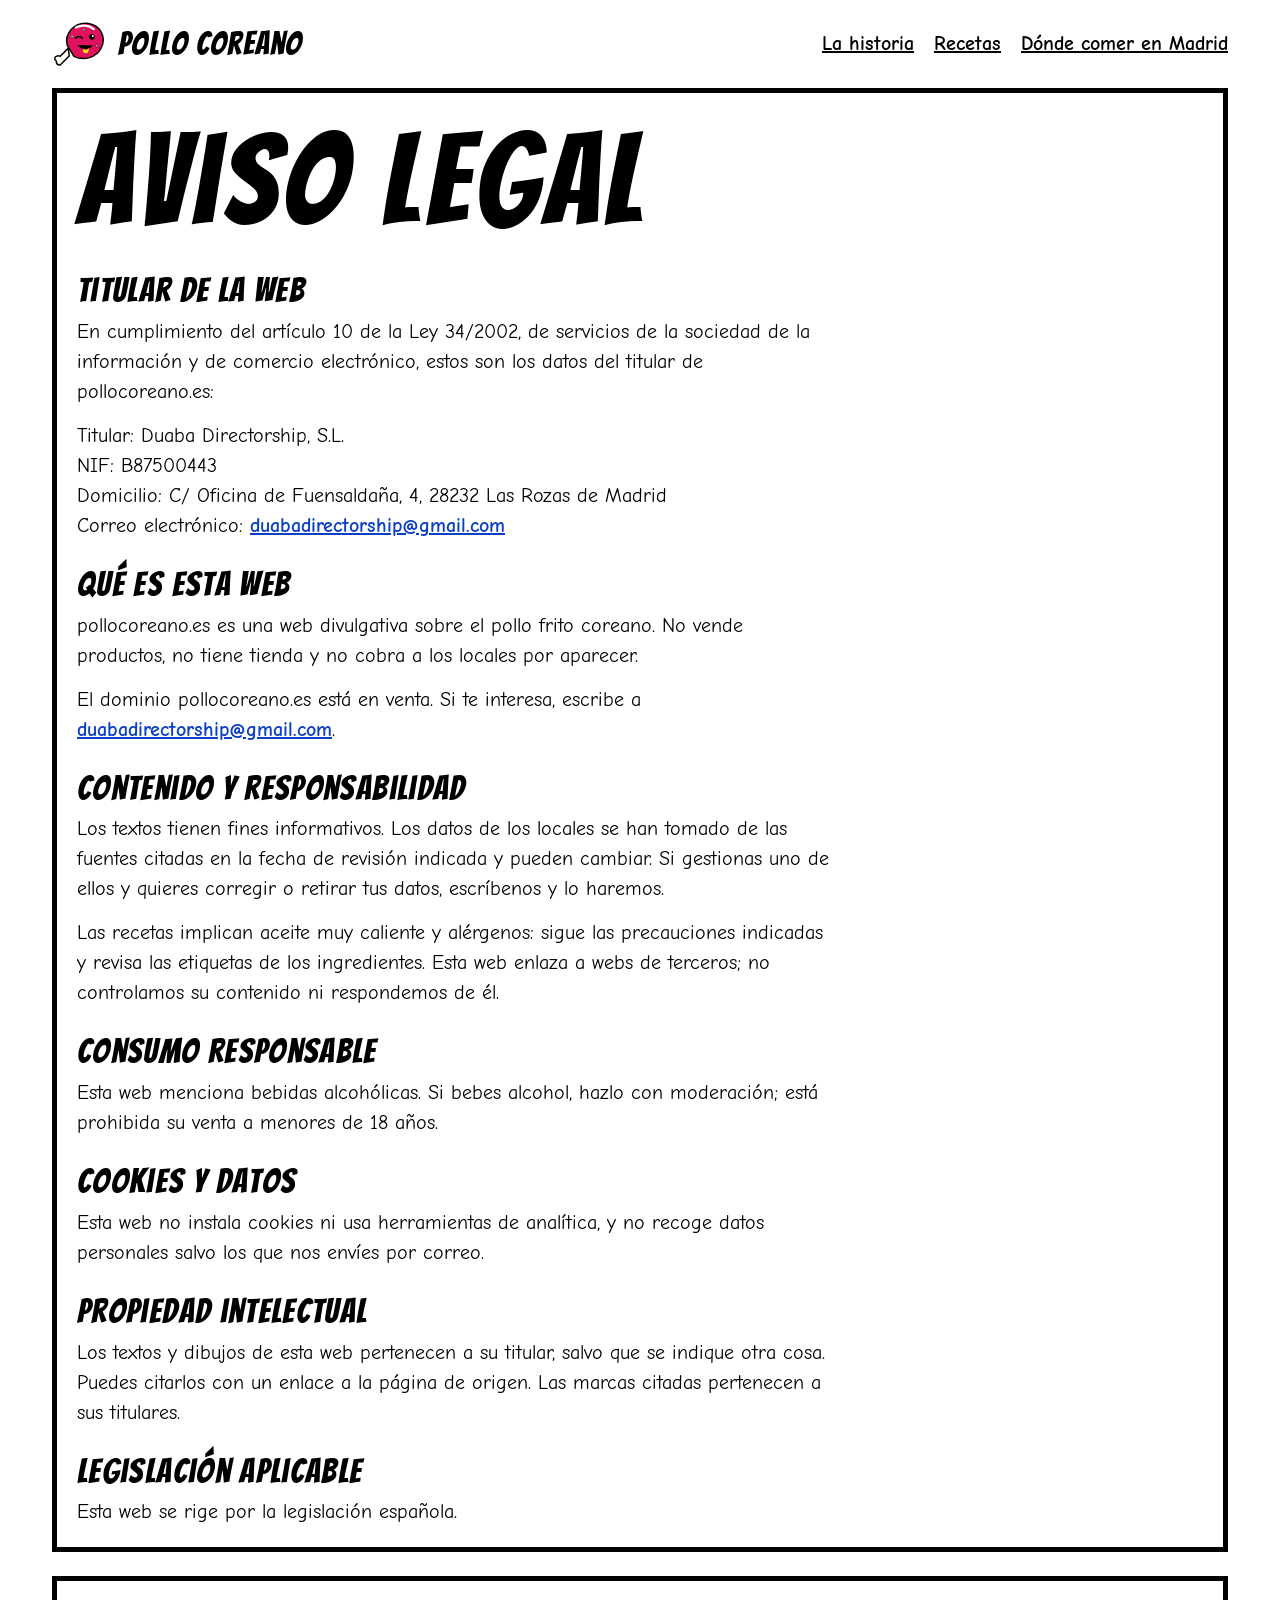
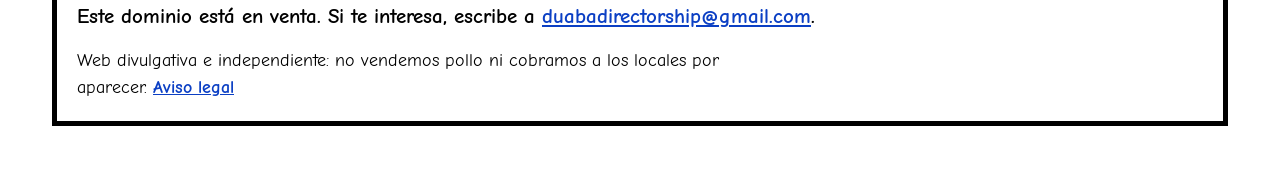
==== aviso-legal/index.html @ 1c5e1cfe "Primera versión de pollocoreano.es Co-Authored-By: Claude Opus 5.5 <noreply@anthropic.com> Claude-Se" ====
<!doctype html>
<html lang="es"><head><meta charset="utf-8"><meta name="viewport" content="width=device-width,initial-scale=1">
<title>Aviso legal de pollocoreano.es</title><meta name="description" content="Titular y condiciones de uso de pollocoreano.es.">
<link rel="canonical" href="https://pollocoreano.es/aviso-legal/"><link rel="icon" href="/logo.svg" type="image/svg+xml">
<meta property="og:title" content="Aviso legal de pollocoreano.es"><meta property="og:description" content="Titular y condiciones de uso de pollocoreano.es."><meta property="og:url" content="https://pollocoreano.es/aviso-legal/"><meta property="og:type" content="website"><meta property="og:locale" content="es_ES">
<link rel="stylesheet" href="/estilo.css"></head>
<body><div class="pagina">
<header class="cabecera"><a class="marca" href="/"><img src="/logo.svg" alt="" width="56" height="56">pollo coreano</a><nav aria-label="Principal"><a href="/">La historia</a><a href="/recetas/">Recetas</a><a href="/donde-comer-madrid/">Dónde comer en Madrid</a></nav></header>
<main><article class="legal vineta"><h1>Aviso legal</h1>
<h2>Titular de la web</h2><p>En cumplimiento del artículo 10 de la Ley 34/2002, de servicios de la sociedad de la información y de comercio electrónico, estos son los datos del titular de pollocoreano.es:</p>
<p>Titular: Duaba Directorship, S.L.<br>NIF: B87500443<br>Domicilio: C/ Oficina de Fuensaldaña, 4, 28232 Las Rozas de Madrid<br>Correo electrónico: <a href="mailto:duabadirectorship@gmail.com">duabadirectorship@gmail.com</a></p>
<h2>Qué es esta web</h2><p>pollocoreano.es es una web divulgativa sobre el pollo frito coreano. No vende productos, no tiene tienda y no cobra a los locales por aparecer.</p><p>El dominio pollocoreano.es está en venta. Si te interesa, escribe a <a href="mailto:duabadirectorship@gmail.com">duabadirectorship@gmail.com</a>.</p>
<h2>Contenido y responsabilidad</h2><p>Los textos tienen fines informativos. Los datos de los locales se han tomado de las fuentes citadas en la fecha de revisión indicada y pueden cambiar. Si gestionas uno de ellos y quieres corregir o retirar tus datos, escríbenos y lo haremos.</p><p>Las recetas implican aceite muy caliente y alérgenos: sigue las precauciones indicadas y revisa las etiquetas de los ingredientes. Esta web enlaza a webs de terceros; no controlamos su contenido ni respondemos de él.</p>
<h2>Consumo responsable</h2><p>Esta web menciona bebidas alcohólicas. Si bebes alcohol, hazlo con moderación; está prohibida su venta a menores de 18 años.</p>
<h2>Cookies y datos</h2><p>Esta web no instala cookies ni usa herramientas de analítica, y no recoge datos personales salvo los que nos envíes por correo.</p>
<h2>Propiedad intelectual</h2><p>Los textos y dibujos de esta web pertenecen a su titular, salvo que se indique otra cosa. Puedes citarlos con un enlace a la página de origen. Las marcas citadas pertenecen a sus titulares.</p>
<h2>Legislación aplicable</h2><p>Esta web se rige por la legislación española.</p></article></main>
<footer class="pie"><p class="venta">Este dominio está en venta. Si te interesa, escribe a <a href="mailto:duabadirectorship@gmail.com">duabadirectorship@gmail.com</a>.</p>
<p>Web divulgativa e independiente: no vendemos pollo ni cobramos a los locales por aparecer. <a href="/aviso-legal/">Aviso legal</a></p></footer>
</div></body></html>
---- estilo.css ----
@import url('/fuentes/fuentes.css');
:root{--tinta:#000;--papel:#fff;--amarillo:#FFE500;--rosa:#E0115F;--azul:#0B3FC4;--borde:5px solid #000}
*{box-sizing:border-box}
html{scroll-behavior:smooth;-webkit-text-size-adjust:100%}
@media (prefers-reduced-motion:reduce){html{scroll-behavior:auto}*{transition:none!important;animation:none!important}}
body{margin:0;background:var(--papel);color:var(--tinta);font:400 20px/1.5 'Comic Neue','Comic Sans MS',sans-serif}
.pagina{max-width:1240px;margin:0 auto;padding:16px clamp(16px,3vw,32px) 48px}
a{color:var(--azul);font-weight:700}a:hover{color:var(--rosa)}
:focus-visible{outline:4px solid var(--rosa);outline-offset:3px}
h1,h2,h3{font-family:'Bangers','Comic Neue',sans-serif;font-weight:400;letter-spacing:.04em;line-height:1.05;margin:0}
h1{font-size:clamp(52px,10vw,132px)}
h2{font-size:clamp(36px,5vw,56px)}
h3{font-size:34px}
p{margin:0 0 .7em;max-width:38em}p:last-child{margin-bottom:0}
.cabecera{display:flex;flex-wrap:wrap;align-items:center;justify-content:space-between;gap:8px 24px;padding-bottom:16px}
.marca{display:flex;align-items:center;gap:10px;color:#000;text-decoration:none;font:400 32px/1 'Bangers',sans-serif;letter-spacing:.04em}
.marca img{width:56px;height:56px}
.cabecera nav{display:flex;flex-wrap:wrap;gap:4px 20px}
.cabecera nav a{color:#000;padding:10px 0;font-size:20px}
.cabecera nav a[aria-current]{color:var(--rosa)}
.portada{position:relative;display:grid;grid-template-columns:minmax(0,1.7fr) minmax(0,1fr);gap:16px;align-items:center;border:var(--borde);padding:clamp(20px,4vw,44px);background-color:var(--amarillo);background-image:radial-gradient(#00000022 2px,transparent 2.5px);background-size:12px 12px;margin-bottom:16px}
.portada img{width:100%;max-width:360px;justify-self:center;height:auto}
.portada .intro{font-size:23px;font-weight:700;margin-top:18px}
.bum{font:400 clamp(44px,6vw,76px)/1 'Jua',sans-serif;color:var(--rosa);transform:rotate(-6deg);display:inline-block;margin-bottom:8px;-webkit-text-stroke:0}
.vinetas{display:grid;grid-template-columns:repeat(auto-fit,minmax(min(300px,100%),1fr));gap:16px;margin-bottom:16px}
.vineta{border:var(--borde);padding:20px;background:#fff}
.vineta h3,.vineta h2{margin-bottom:8px}
.amarilla{background:var(--amarillo)}
.rosa{background:var(--rosa);color:#fff}.rosa a{color:#fff}
.azul{background:var(--azul);color:#fff}.azul a{color:#fff}.azul a:hover,.rosa a:hover{color:var(--amarillo)}
.ancha{grid-column:1/-1}
.titular{margin:32px 0 14px}
.grande{font-size:23px;font-weight:700}
.bocadillo{position:relative;border:4px solid #000;border-radius:28px;background:#fff;color:#000;padding:14px 20px;font-weight:700;margin:12px 0 22px;max-width:30em}
.bocadillo::after{content:"";position:absolute;left:44px;bottom:-20px;width:26px;height:20px;background:#fff;border:4px solid #000;border-top:0;border-right:0;transform:skewX(32deg);border-bottom-left-radius:4px}
.tipo{font:400 30px/1.1 'Jua',sans-serif;color:var(--rosa);display:block;margin-bottom:2px}
.rosa .tipo,.azul .tipo{color:var(--amarillo)}
.vineta .boton,.boton{display:inline-block;min-height:44px;padding:9px 18px;border:4px solid #000;background:var(--amarillo);color:#000;font-weight:700;text-decoration:none;box-shadow:5px 5px 0 #000;margin:8px 8px 0 0}
.vineta .boton:hover,.boton:hover{color:#000;background:#fff}
.boton:active{transform:translate(5px,5px);box-shadow:none}
.dato{font-size:18px}
.local h3{margin-bottom:2px}
.local address{font-style:normal;font-weight:700;margin-bottom:8px}
.fuente{font-size:17px;margin-top:10px}
ol.pasos{list-style:none;counter-reset:p;margin:0;padding:0;display:grid;grid-template-columns:repeat(auto-fit,minmax(min(270px,100%),1fr));gap:16px}
ol.pasos>li{counter-increment:p;border:var(--borde);padding:52px 18px 18px;position:relative;background:#fff}
ol.pasos>li::before{content:counter(p);position:absolute;top:-5px;left:-5px;width:46px;height:46px;background:#000;color:var(--amarillo);display:grid;place-items:center;font:400 30px/1 'Bangers',sans-serif}
ul.ingredientes{margin:0;padding-left:22px}
.receta{margin-bottom:40px;scroll-margin-top:12px}
.receta .vinetas{margin:14px 0 16px}
.indice{display:flex;flex-wrap:wrap;gap:0 4px;margin-bottom:24px}
.pie{border:var(--borde);padding:20px;margin-top:24px;background-color:#fff;font-size:18px}
.pie .venta{font-size:21px;font-weight:700}
.legal h2{font-size:34px;margin:26px 0 8px}
@media (max-width:720px){body{font-size:19px}.portada{grid-template-columns:1fr}.portada img{max-width:210px;grid-row:1}.marca{font-size:28px}}
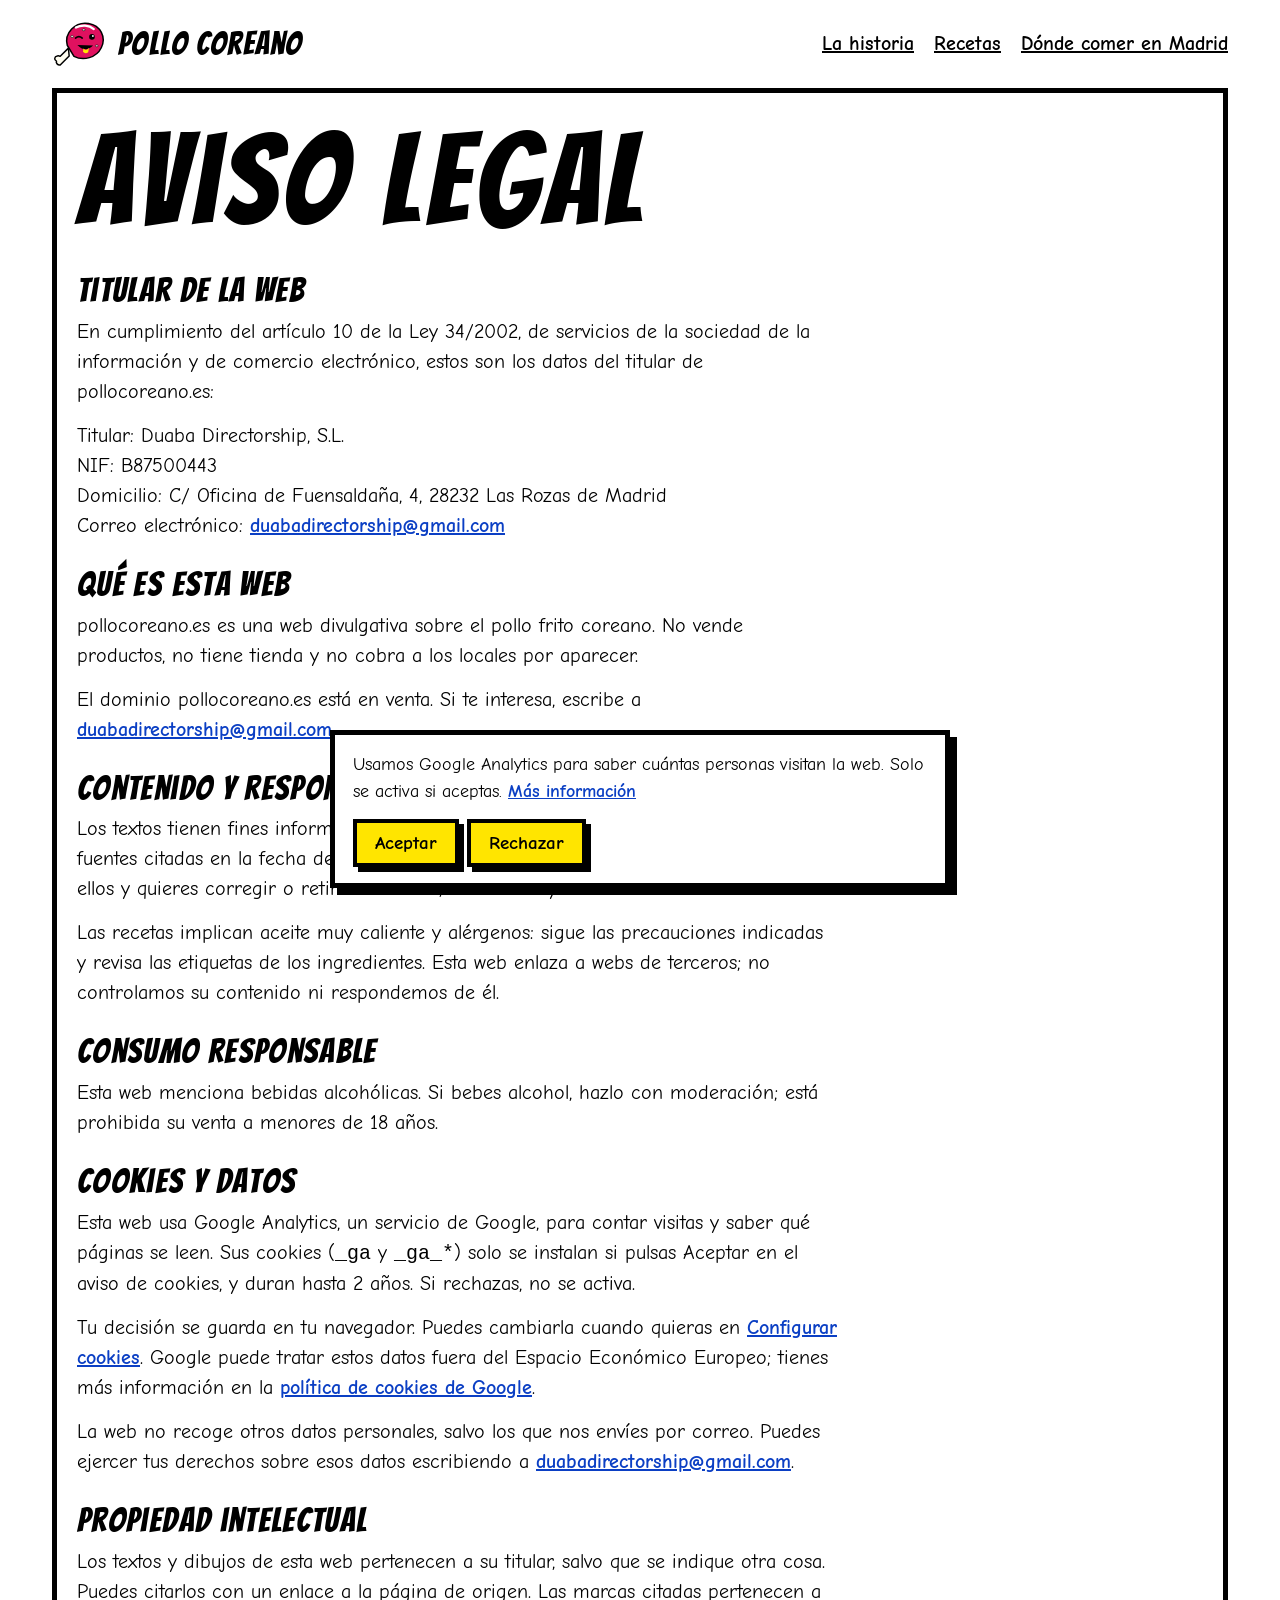
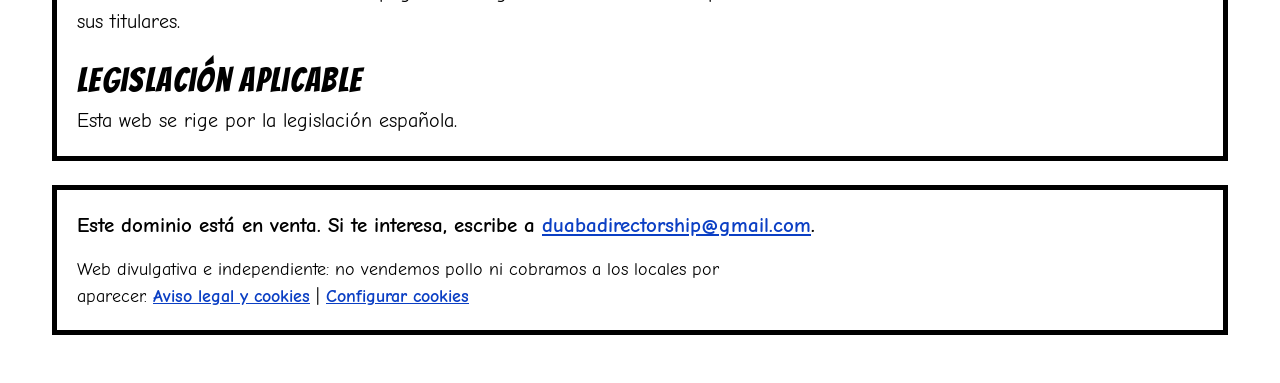
==== commit e061ca97: "Añade Google Analytics con aviso de cookies Co-Authored-By: Claude Opus 5.5 <noreply@anthropic.com> " ====
--- a/aviso-legal/index.html
+++ b/aviso-legal/index.html
@@ -1,8 +1,8 @@
 <!doctype html>
 <html lang="es"><head><meta charset="utf-8"><meta name="viewport" content="width=device-width,initial-scale=1">
-<title>Aviso legal de pollocoreano.es</title><meta name="description" content="Titular y condiciones de uso de pollocoreano.es.">
+<title>Aviso legal y cookies de pollocoreano.es</title><meta name="description" content="Titular y condiciones de uso de pollocoreano.es.">
 <link rel="canonical" href="https://pollocoreano.es/aviso-legal/"><link rel="icon" href="/logo.svg" type="image/svg+xml">
-<meta property="og:title" content="Aviso legal de pollocoreano.es"><meta property="og:description" content="Titular y condiciones de uso de pollocoreano.es."><meta property="og:url" content="https://pollocoreano.es/aviso-legal/"><meta property="og:type" content="website"><meta property="og:locale" content="es_ES">
+<meta property="og:title" content="Aviso legal y cookies de pollocoreano.es"><meta property="og:description" content="Titular y condiciones de uso de pollocoreano.es."><meta property="og:url" content="https://pollocoreano.es/aviso-legal/"><meta property="og:type" content="website"><meta property="og:locale" content="es_ES">
 <link rel="stylesheet" href="/estilo.css"></head>
 <body><div class="pagina">
 <header class="cabecera"><a class="marca" href="/"><img src="/logo.svg" alt="" width="56" height="56">pollo coreano</a><nav aria-label="Principal"><a href="/">La historia</a><a href="/recetas/">Recetas</a><a href="/donde-comer-madrid/">Dónde comer en Madrid</a></nav></header>
@@ -12,9 +12,11 @@
 <h2>Qué es esta web</h2><p>pollocoreano.es es una web divulgativa sobre el pollo frito coreano. No vende productos, no tiene tienda y no cobra a los locales por aparecer.</p><p>El dominio pollocoreano.es está en venta. Si te interesa, escribe a <a href="mailto:duabadirectorship@gmail.com">duabadirectorship@gmail.com</a>.</p>
 <h2>Contenido y responsabilidad</h2><p>Los textos tienen fines informativos. Los datos de los locales se han tomado de las fuentes citadas en la fecha de revisión indicada y pueden cambiar. Si gestionas uno de ellos y quieres corregir o retirar tus datos, escríbenos y lo haremos.</p><p>Las recetas implican aceite muy caliente y alérgenos: sigue las precauciones indicadas y revisa las etiquetas de los ingredientes. Esta web enlaza a webs de terceros; no controlamos su contenido ni respondemos de él.</p>
 <h2>Consumo responsable</h2><p>Esta web menciona bebidas alcohólicas. Si bebes alcohol, hazlo con moderación; está prohibida su venta a menores de 18 años.</p>
-<h2>Cookies y datos</h2><p>Esta web no instala cookies ni usa herramientas de analítica, y no recoge datos personales salvo los que nos envíes por correo.</p>
+<h2 id="cookies">Cookies y datos</h2><p>Esta web usa Google Analytics, un servicio de Google, para contar visitas y saber qué páginas se leen. Sus cookies (<code>_ga</code> y <code>_ga_*</code>) solo se instalan si pulsas Aceptar en el aviso de cookies, y duran hasta 2 años. Si rechazas, no se activa.</p><p>Tu decisión se guarda en tu navegador. Puedes cambiarla cuando quieras en <a href="#" data-cookies>Configurar cookies</a>. Google puede tratar estos datos fuera del Espacio Económico Europeo; tienes más información en la <a href="https://policies.google.com/technologies/cookies?hl=es">política de cookies de Google</a>.</p><p>La web no recoge otros datos personales, salvo los que nos envíes por correo. Puedes ejercer tus derechos sobre esos datos escribiendo a <a href="mailto:duabadirectorship@gmail.com">duabadirectorship@gmail.com</a>.</p>
 <h2>Propiedad intelectual</h2><p>Los textos y dibujos de esta web pertenecen a su titular, salvo que se indique otra cosa. Puedes citarlos con un enlace a la página de origen. Las marcas citadas pertenecen a sus titulares.</p>
 <h2>Legislación aplicable</h2><p>Esta web se rige por la legislación española.</p></article></main>
 <footer class="pie"><p class="venta">Este dominio está en venta. Si te interesa, escribe a <a href="mailto:duabadirectorship@gmail.com">duabadirectorship@gmail.com</a>.</p>
-<p>Web divulgativa e independiente: no vendemos pollo ni cobramos a los locales por aparecer. <a href="/aviso-legal/">Aviso legal</a></p></footer>
-</div></body></html>
+<p>Web divulgativa e independiente: no vendemos pollo ni cobramos a los locales por aparecer. <a href="/aviso-legal/">Aviso legal y cookies</a> | <a href="#" data-cookies>Configurar cookies</a></p></footer>
+</div>
+<div class="aviso-cookies" id="aviso-cookies" role="dialog" aria-label="Aviso de cookies" hidden><p>Usamos Google Analytics para saber cuántas personas visitan la web. Solo se activa si aceptas. <a href="/aviso-legal/#cookies">Más información</a></p><button class="boton" id="cookies-si" type="button">Aceptar</button><button class="boton" id="cookies-no" type="button">Rechazar</button></div>
+<script src="/cookies.js" defer></script></body></html>
--- a/estilo.css
+++ b/estilo.css
@@ -53,3 +53,8 @@
 .pie .venta{font-size:21px;font-weight:700}
 .legal h2{font-size:34px;margin:26px 0 8px}
 @media (max-width:720px){body{font-size:19px}.portada{grid-template-columns:1fr}.portada img{max-width:210px;grid-row:1}.marca{font-size:28px}}
+.aviso-cookies{position:fixed;left:12px;right:12px;bottom:12px;z-index:10;max-width:620px;margin:0 auto;background:#fff;border:var(--borde);box-shadow:7px 7px 0 #000;padding:16px 18px;font-size:18px}
+.aviso-cookies[hidden]{display:none}
+.aviso-cookies p{margin:0 0 6px}
+.enlace-boton{cursor:pointer}
+button.boton{font:700 19px 'Comic Neue','Comic Sans MS',sans-serif;cursor:pointer}
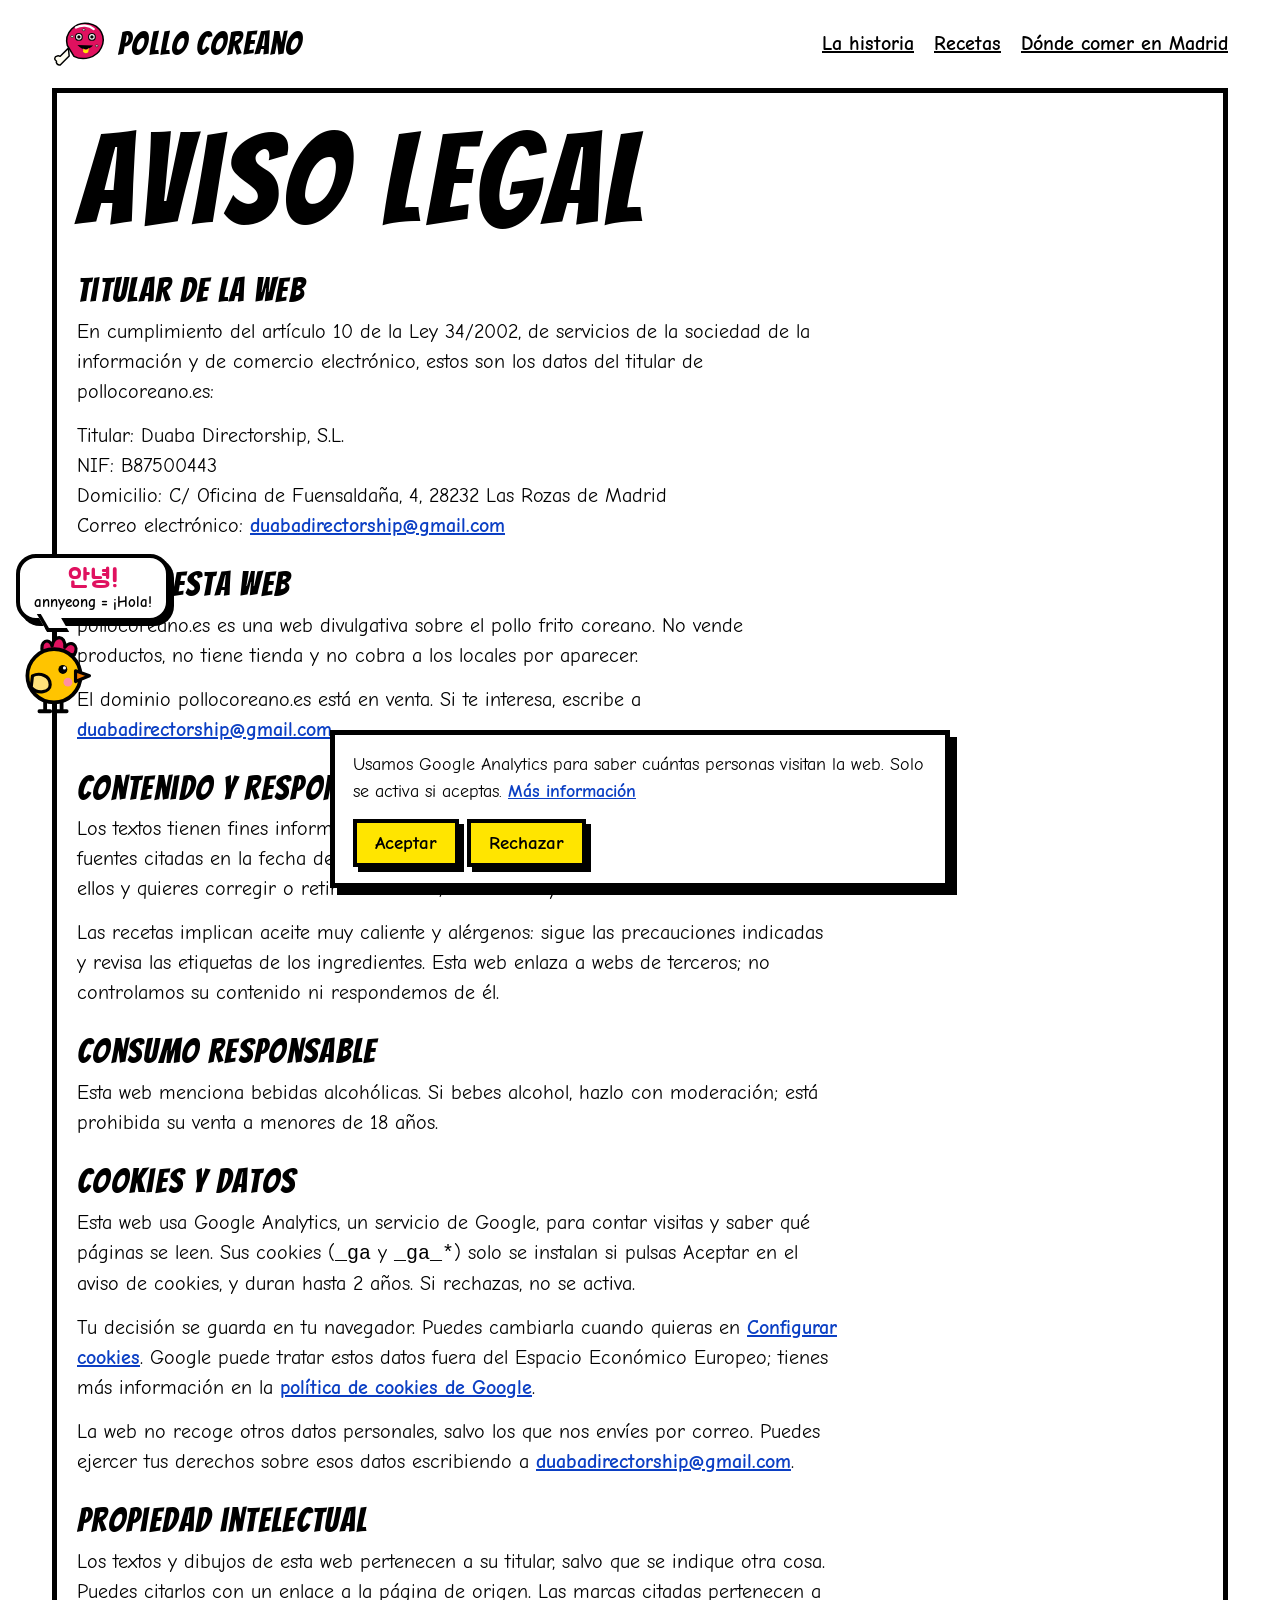
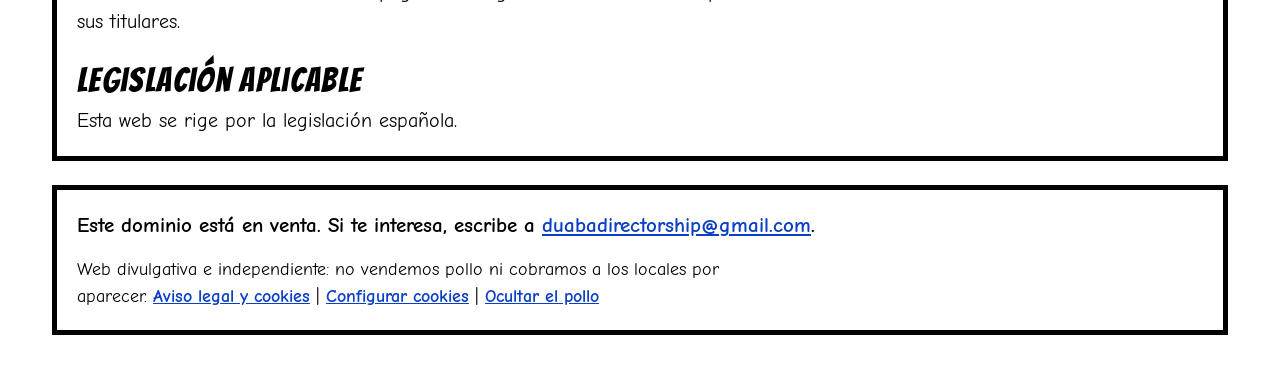
==== commit 629ffba4: "Añade logo animado y pollo con bocadillos en coreano Co-Authored-By: Claude Opus 5.5 <noreply@anthro" ====
--- a/aviso-legal/index.html
+++ b/aviso-legal/index.html
@@ -5,18 +5,18 @@
 <meta property="og:title" content="Aviso legal y cookies de pollocoreano.es"><meta property="og:description" content="Titular y condiciones de uso de pollocoreano.es."><meta property="og:url" content="https://pollocoreano.es/aviso-legal/"><meta property="og:type" content="website"><meta property="og:locale" content="es_ES">
 <link rel="stylesheet" href="/estilo.css"></head>
 <body><div class="pagina">
-<header class="cabecera"><a class="marca" href="/"><img src="/logo.svg" alt="" width="56" height="56">pollo coreano</a><nav aria-label="Principal"><a href="/">La historia</a><a href="/recetas/">Recetas</a><a href="/donde-comer-madrid/">Dónde comer en Madrid</a></nav></header>
+<header class="cabecera"><a class="marca" href="/"><svg class="logo-vivo" viewBox="0 0 300 300" aria-hidden="true" width="56" height="56"><path d="M92 214 44 262c-14 2-24-10-20-20-14-6-12-26 4-28 8-2 12 0 16 2l44-44z" fill="#FFFDF0" stroke="#000" stroke-width="8" stroke-linejoin="round"/><path d="M82 158C64 92 124 28 196 40c64 10 96 74 68 130-26 54-96 72-146 46z" fill="#E0115F" stroke="#000" stroke-width="8"/><path d="M128 62c30-16 70-14 96 8" fill="none" stroke="#fff" stroke-width="12" stroke-linecap="round"/><g class="ojo-abierto"><circle cx="144" cy="112" r="18" fill="#fff" stroke="#000" stroke-width="6"/><circle class="pupila" cx="144" cy="112" r="9" fill="#000"/></g><path class="ojo-cerrado" d="M126 118q18-16 36 0" fill="none" stroke="#000" stroke-width="9" stroke-linecap="round"/><circle cx="214" cy="112" r="18" fill="#fff" stroke="#000" stroke-width="6"/><circle class="pupila" cx="214" cy="112" r="9" fill="#000"/><path d="M136 156q40 44 84 2z" fill="#000"/><path class="lengua" d="M168 174q16 16 30-2l-4 22q-16 12-28-2z" fill="#FFE500"/><g fill="#FFFDF0" stroke="#000" stroke-width="3"><ellipse cx="108" cy="110" rx="8" ry="5"/><ellipse cx="170" cy="74" rx="8" ry="5"/><ellipse cx="240" cy="160" rx="8" ry="5"/></g></svg>pollo coreano</a><nav aria-label="Principal"><a href="/">La historia</a><a href="/recetas/">Recetas</a><a href="/donde-comer-madrid/">Dónde comer en Madrid</a></nav></header>
 <main><article class="legal vineta"><h1>Aviso legal</h1>
-<h2>Titular de la web</h2><p>En cumplimiento del artículo 10 de la Ley 34/2002, de servicios de la sociedad de la información y de comercio electrónico, estos son los datos del titular de pollocoreano.es:</p>
-<p>Titular: Duaba Directorship, S.L.<br>NIF: B87500443<br>Domicilio: C/ Oficina de Fuensaldaña, 4, 28232 Las Rozas de Madrid<br>Correo electrónico: <a href="mailto:duabadirectorship@gmail.com">duabadirectorship@gmail.com</a></p>
-<h2>Qué es esta web</h2><p>pollocoreano.es es una web divulgativa sobre el pollo frito coreano. No vende productos, no tiene tienda y no cobra a los locales por aparecer.</p><p>El dominio pollocoreano.es está en venta. Si te interesa, escribe a <a href="mailto:duabadirectorship@gmail.com">duabadirectorship@gmail.com</a>.</p>
+<h2 id="titular">Titular de la web</h2><p>En cumplimiento del artículo 10 de la Ley 34/2002, de servicios de la sociedad de la información y de comercio electrónico, estos son los datos del titular de pollocoreano.es:</p>
+<p>Titular: Duaba Directorship, S.L.<br>NIF: B87500443<br>Domicilio: C/ Oficina de Fuensaldaña, 4, 28232 Las Rozas de Madrid<br>Correo electrónico: <a class="correo" href="/aviso-legal/#titular">duabadirectorship [arroba] gmail [punto] com</a></p>
+<h2>Qué es esta web</h2><p>pollocoreano.es es una web divulgativa sobre el pollo frito coreano. No vende productos, no tiene tienda y no cobra a los locales por aparecer.</p><p>El dominio pollocoreano.es está en venta. Si te interesa, escribe a <a class="correo" href="/aviso-legal/#titular">correo de contacto</a>.</p>
 <h2>Contenido y responsabilidad</h2><p>Los textos tienen fines informativos. Los datos de los locales se han tomado de las fuentes citadas en la fecha de revisión indicada y pueden cambiar. Si gestionas uno de ellos y quieres corregir o retirar tus datos, escríbenos y lo haremos.</p><p>Las recetas implican aceite muy caliente y alérgenos: sigue las precauciones indicadas y revisa las etiquetas de los ingredientes. Esta web enlaza a webs de terceros; no controlamos su contenido ni respondemos de él.</p>
 <h2>Consumo responsable</h2><p>Esta web menciona bebidas alcohólicas. Si bebes alcohol, hazlo con moderación; está prohibida su venta a menores de 18 años.</p>
-<h2 id="cookies">Cookies y datos</h2><p>Esta web usa Google Analytics, un servicio de Google, para contar visitas y saber qué páginas se leen. Sus cookies (<code>_ga</code> y <code>_ga_*</code>) solo se instalan si pulsas Aceptar en el aviso de cookies, y duran hasta 2 años. Si rechazas, no se activa.</p><p>Tu decisión se guarda en tu navegador. Puedes cambiarla cuando quieras en <a href="#" data-cookies>Configurar cookies</a>. Google puede tratar estos datos fuera del Espacio Económico Europeo; tienes más información en la <a href="https://policies.google.com/technologies/cookies?hl=es">política de cookies de Google</a>.</p><p>La web no recoge otros datos personales, salvo los que nos envíes por correo. Puedes ejercer tus derechos sobre esos datos escribiendo a <a href="mailto:duabadirectorship@gmail.com">duabadirectorship@gmail.com</a>.</p>
+<h2 id="cookies">Cookies y datos</h2><p>Esta web usa Google Analytics, un servicio de Google, para contar visitas y saber qué páginas se leen. Sus cookies (<code>_ga</code> y <code>_ga_*</code>) solo se instalan si pulsas Aceptar en el aviso de cookies, y duran hasta 2 años. Si rechazas, no se activa.</p><p>Tu decisión se guarda en tu navegador. Puedes cambiarla cuando quieras en <a href="#" data-cookies>Configurar cookies</a>. Google puede tratar estos datos fuera del Espacio Económico Europeo; tienes más información en la <a href="https://policies.google.com/technologies/cookies?hl=es">política de cookies de Google</a>.</p><p>La web no recoge otros datos personales, salvo los que nos envíes por correo. Puedes ejercer tus derechos sobre esos datos escribiendo a <a class="correo" href="/aviso-legal/#titular">correo de contacto</a>.</p>
 <h2>Propiedad intelectual</h2><p>Los textos y dibujos de esta web pertenecen a su titular, salvo que se indique otra cosa. Puedes citarlos con un enlace a la página de origen. Las marcas citadas pertenecen a sus titulares.</p>
 <h2>Legislación aplicable</h2><p>Esta web se rige por la legislación española.</p></article></main>
-<footer class="pie"><p class="venta">Este dominio está en venta. Si te interesa, escribe a <a href="mailto:duabadirectorship@gmail.com">duabadirectorship@gmail.com</a>.</p>
-<p>Web divulgativa e independiente: no vendemos pollo ni cobramos a los locales por aparecer. <a href="/aviso-legal/">Aviso legal y cookies</a> | <a href="#" data-cookies>Configurar cookies</a></p></footer>
+<footer class="pie"><p class="venta">Este dominio está en venta. Si te interesa, escribe a <a class="correo" href="/aviso-legal/#titular">correo de contacto</a>.</p>
+<p>Web divulgativa e independiente: no vendemos pollo ni cobramos a los locales por aparecer. <a href="/aviso-legal/">Aviso legal y cookies</a> | <a href="#" data-cookies>Configurar cookies</a> | <button class="interruptor" id="interruptor-pollo" type="button">Ocultar el pollo</button></p></footer>
 </div>
 <div class="aviso-cookies" id="aviso-cookies" role="dialog" aria-label="Aviso de cookies" hidden><p>Usamos Google Analytics para saber cuántas personas visitan la web. Solo se activa si aceptas. <a href="/aviso-legal/#cookies">Más información</a></p><button class="boton" id="cookies-si" type="button">Aceptar</button><button class="boton" id="cookies-no" type="button">Rechazar</button></div>
-<script src="/cookies.js" defer></script></body></html>
+<script src="/correo.js" defer></script><script src="/pollo.js" defer></script><script src="/cookies.js" defer></script></body></html>
--- a/estilo.css
+++ b/estilo.css
@@ -58,3 +58,68 @@
 .aviso-cookies p{margin:0 0 6px}
 .enlace-boton{cursor:pointer}
 button.boton{font:700 19px 'Comic Neue','Comic Sans MS',sans-serif;cursor:pointer}
+
+/* Logo vivo */
+.marca svg{width:56px;height:56px;flex:none}
+.logo-vivo{display:block;overflow:visible}
+.logo-hero{all:unset;cursor:pointer;width:100%;max-width:360px;justify-self:center;display:block}
+.logo-hero:focus-visible{outline:4px solid var(--rosa);outline-offset:3px}
+.logo-hero svg{width:100%;height:auto}
+.ojo-cerrado{opacity:0}
+@media (prefers-reduced-motion:no-preference){
+  .logo-hero{animation:cae .9s cubic-bezier(.3,1.4,.5,1) both}
+  .logo-hero.salta{animation:salta .6s ease-out}
+  .ojo-abierto{animation:guino-a 6s steps(1) infinite}
+  .ojo-cerrado{animation:guino-c 6s steps(1) infinite}
+  .lengua{transform-box:fill-box;transform-origin:top center;animation:lengua 6s ease-in-out infinite}
+}
+@keyframes cae{0%{transform:translateY(-120%) rotate(-25deg);opacity:0}60%{transform:translateY(0) rotate(8deg);opacity:1}80%{transform:translateY(-22px) rotate(-3deg)}100%{transform:none}}
+@keyframes salta{30%{transform:translateY(-34px) rotate(-8deg)}60%{transform:translateY(0) rotate(4deg)}80%{transform:translateY(-8px)}}
+@keyframes guino-a{0%,88%,96%,100%{opacity:1}89%,95%{opacity:0}}
+@keyframes guino-c{0%,88%,96%,100%{opacity:0}89%,95%{opacity:1}}
+@keyframes lengua{0%,86%,100%{transform:scaleY(1)}90%,94%{transform:scaleY(1.45) rotate(6deg)}}
+
+/* Pollo */
+.pollo{position:absolute;left:0;top:0;z-index:5;width:76px;pointer-events:none}
+.pollo[hidden]{display:none}
+.pollo.paseante{position:fixed;top:auto;bottom:8px}
+.pollo.actor{transition:left .55s cubic-bezier(.4,0,.4,1),top .55s cubic-bezier(.4,0,.4,1)}
+.pollo-cuerpo{all:unset;display:block;width:76px;cursor:pointer;pointer-events:auto;-webkit-tap-highlight-color:transparent}
+.pollo-cuerpo:focus-visible{outline:4px solid var(--rosa);outline-offset:2px}
+.pollo svg{display:block;width:100%;height:auto;overflow:visible}
+.pollo.izquierda svg{transform:scaleX(-1)}
+.prop{display:none}
+.pollo[data-prop=casco] .prop-casco,.pollo[data-prop=sudor] .prop-sudor,.pollo[data-prop=cerveza] .prop-cerveza{display:block}
+.tronco,.pata,.ala{transform-box:fill-box}
+.pata{transform-origin:top center}.tronco{transform-origin:bottom center}.ala{transform-origin:top right}
+.bocadillo-pollo{position:absolute;bottom:calc(100% + 12px);right:0;width:max-content;max-width:min(240px,70vw);background:#fff;border:4px solid #000;border-radius:20px;padding:7px 14px;box-shadow:4px 4px 0 #000;pointer-events:none;text-align:center}
+.bocadillo-pollo[hidden]{display:none}
+.bocadillo-pollo.a-la-derecha{right:auto;left:0}
+.bocadillo-pollo::after{content:"";position:absolute;bottom:-14px;right:22px;width:18px;height:14px;background:#fff;border:4px solid #000;border-top:0;border-left:0;transform:skewX(-30deg)}
+.bocadillo-pollo.a-la-derecha::after{right:auto;left:22px;border-right:0;border-left:4px solid #000;transform:skewX(30deg)}
+.bocadillo-pollo .ko{display:block;font:400 26px/1.1 'Jua',sans-serif;color:var(--rosa)}
+.bocadillo-pollo .es{display:block;font-size:15px;line-height:1.2;font-weight:700;color:#000}
+.pluma,.sesamo{position:fixed;z-index:6;pointer-events:none;animation:vuela 1.1s ease-out forwards}
+.pluma{width:16px;height:9px;background:#FFE27A;border:2px solid #000;border-radius:80% 10%}
+.sesamo{width:11px;height:7px;background:#FFFDF0;border:2px solid #000;border-radius:50%}
+@keyframes vuela{0%{transform:none;opacity:1}30%{transform:translate(calc(var(--dx)*.5),-50px) rotate(calc(var(--giro)*.4))}100%{transform:translate(var(--dx),var(--dy)) rotate(var(--giro));opacity:0}}
+@media (prefers-reduced-motion:no-preference){
+  .tronco{animation:respira 2.4s ease-in-out infinite}
+  .pollo.anda .pata1{animation:paso .42s ease-in-out infinite alternate}
+  .pollo.anda .pata2{animation:paso .42s ease-in-out infinite alternate-reverse}
+  .pollo.anda .tronco{animation:vaiven .42s ease-in-out infinite alternate}
+  .pollo.picotea .tronco{animation:picotea .9s ease-in-out infinite}
+  .pollo.salto .tronco,.pollo.salto .patas{animation:salto-pollo .55s ease-out}
+  .pollo.brinca .pollo-cuerpo{animation:brinca .5s ease-out}
+  .bocadillo-pollo.sale{animation:sale .3s cubic-bezier(.3,1.6,.5,1)}
+}
+@keyframes respira{50%{transform:scaleY(.965)}}
+@keyframes paso{from{transform:rotate(-20deg)}to{transform:rotate(20deg)}}
+@keyframes vaiven{from{transform:rotate(-3deg)}to{transform:rotate(3deg) translateY(-2px)}}
+@keyframes picotea{0%,100%{transform:none}40%,60%{transform:rotate(26deg) translateY(10px)}}
+@keyframes salto-pollo{40%{transform:translateY(-46px) scaleY(1.06)}80%{transform:scaleY(.86)}}
+@keyframes brinca{40%{transform:translateY(-24px) rotate(-8deg)}}
+@keyframes sale{from{transform:scale(.4);opacity:0}}
+.interruptor{all:unset;cursor:pointer;color:var(--azul);font-weight:700;text-decoration:underline}
+.interruptor:hover{color:var(--rosa)}.interruptor:focus-visible{outline:4px solid var(--rosa);outline-offset:3px}
+@media (max-width:720px){.pollo,.pollo-cuerpo{width:58px}.logo-hero{max-width:210px;grid-row:1}.bocadillo-pollo .ko{font-size:22px}.bocadillo-pollo .es{font-size:14px}}
